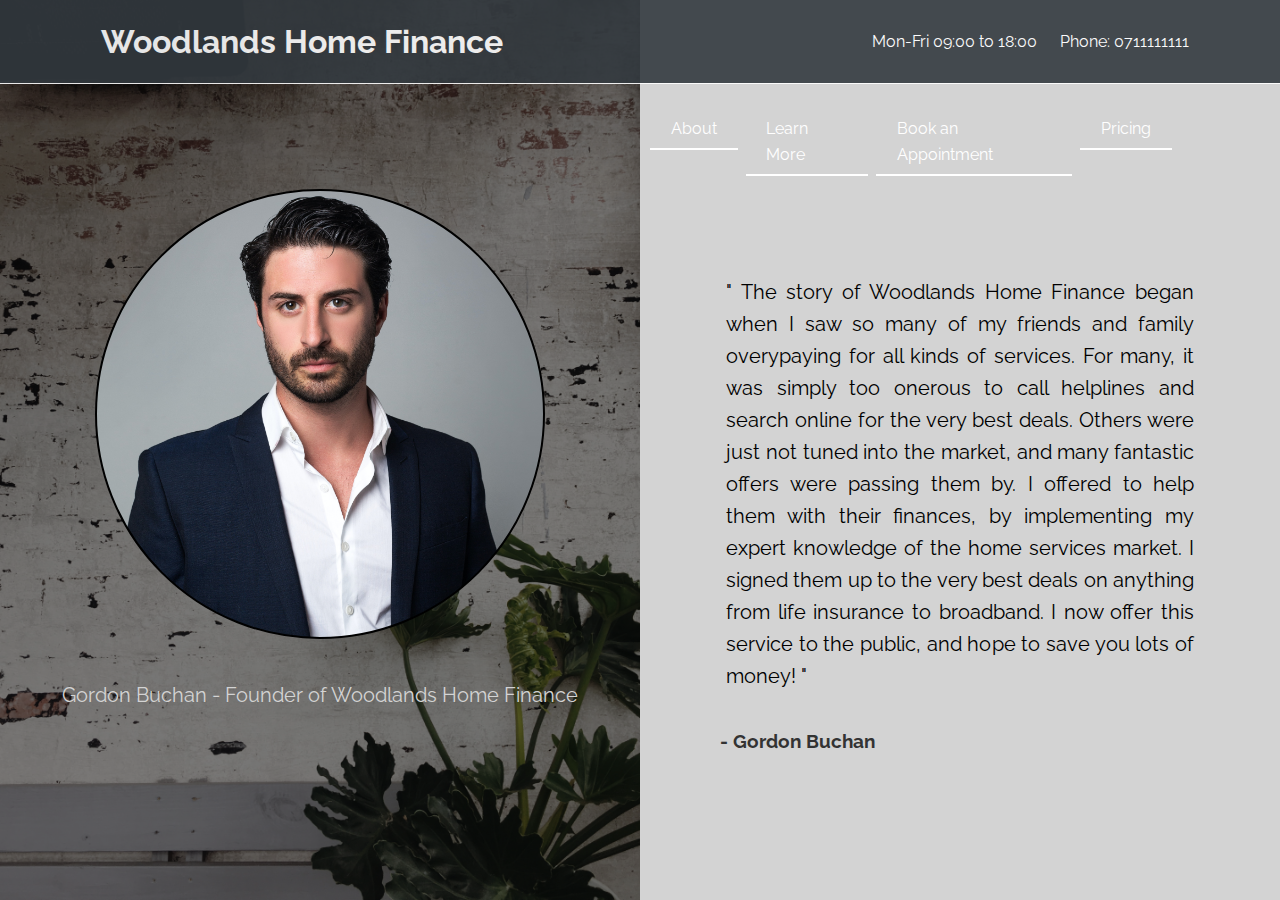
==== about.html @ e4218d60 "Initial" ====
<!DOCTYPE html>
<html lang="en">
  <head>
    <meta charset="UTF-8" />
    <meta name="viewport" content="width=device-width, initial-scale=1.0" />
    <link rel="stylesheet" href="style.css" />
    <link
      rel="stylesheet"
      href="https://use.fontawesome.com/releases/v5.8.1/css/all.css"
      integrity="sha384-50oBUHEmvpQ+1lW4y57PTFmhCaXp0ML5d60M1M7uH2+nqUivzIebhndOJK28anvf"
      crossorigin="anonymous"
    />
    <link
      href="https://fonts.googleapis.com/css?family=Raleway"
      rel="stylesheet"
    />
    <title>About</title>
  </head>
  <body>
    <nav class="navbar bg-dark">
      <h1>
        <a href="index.html"
          ><i class="fas fa-calculator" id="icon"></i> Woodlands Home Finance</a
        >
      </h1>
      <ul>
        <li><a href="#">Mon-Fri 09:00 to 18:00</a></li>
        <li><a href="#">Phone: 0711111111</a></li>
      </ul>
    </nav>
    <section class="learn">
      <div>
        <div class="container">
            <div class="row">
                <div class="column col-4">
                  <div class="dark-overlay2">
                    <div class="circleBase type1">

                    </div>
                    <p class="title">Gordon Buchan - Founder of Woodlands Home Finance</p>
                  </div>
                </div>
                <div class="column col-5">
                    <div class="menu">
                        <div class="buttons">
                          <a href="about.html" class="btn btn-menu">About</a>
                        </div>
                        <div class="buttons">
                          <a href="learn.html" class="btn btn-menu">Learn More</a>
                        </div>
                        <div class="buttons">
                          <a href="register.html" class="btn btn-menu"
                            >Book an Appointment</a
                          >
                        </div>
                        <div class="buttons">
                          <a href="pricing.html" class="btn btn-menu">Pricing</a>
                        </div>
                      </div>
                    <div class="quote-div">
                        <p class="quote-p">" The story of Woodlands Home Finance began when I saw so many of my friends and family
                            overypaying for all kinds of services. For many, it was simply too onerous to call helplines and search
                            online for the very best deals. Others were just not tuned into the market, and many fantastic offers
                            were passing them by. I offered to help them with their finances, by implementing my expert
                            knowledge of the home services market. I signed them up to the very best deals on anything from life insurance
                            to broadband. I now offer this service to the public, and hope to save you lots of money! "
                        </p>
                    </div>
                    <h3 class="sign"> - Gordon Buchan</h3>
                </div>
              </div>
      </div>
    </section>
  </body>
</html>
---- style.css ----
:root {
  --primary-color: #17a2b8;
  --dark-color: #343a40;
  --light-color: #f4f4f4;
}

* {
  box-sizing: border-box;
  margin: 0;
  padding: 0;
}

body {
  font-family: "Raleway", sans-serif;
  font-size: 1rem;
  line-height: 1.6;
  background-color: #fff;
  color: #333;
}

/* text styles */

.lead {
  font-size: 1.5rem;
  margin-bottom: 1rem;
}

a {
  color: var(--primary-color);
  text-decoration: none;
}

ul {
  list-style: none;
}

.navbar {
  display: flex;
  justify-content: space-between;
  align-items: center;
  padding: 1rem 5rem;
  position: fixed;
  z-index: 1;
  width: 100%;
  top: 0;
  border-bottom: solid 1px white;
  opacity: 0.9;
}

.navbar ul {
  display: flex;
}

.navbar a {
  color: #fff;
  padding: 0.45rem;
  margin: 0 0.25rem;
}

.navbar a:hover {
  color: var(--primary-color);
}

.navbar .welcome span {
  margin-right: 0.6rem;
}

.bg-dark {
  background: var(--dark-color);
  color: #fff;
}

#icon {
  padding-right: 10px;
}

.landing {
  position: relative;
  background: url("./assets/imgs/slid.jpg") no-repeat center center/cover;
  height: 100vh;
}

.learn {
  position: relative;
  background: white;
  height: 100vh;
}

.dark-overlay {
  display: flex;
  background-color: rgba(0, 0, 0, 0.5);
  position: absolute;
  top: 0;
  left: 0;
  width: 100%;
  height: 100%;
}

.dark-overlay2 {
  display: flex;
  background-color: rgba(0, 0, 0, 0.5);
  position: absolute;
  top: 0;
  left: 0;
  width: 50%;
  height: 100%;
  z-index: 0;
  align-items: center;
  justify-content: center;
  flex-direction: column;
}

.landing-inner {
  color: #fff;
  height: auto;
  width: 80%;
  margin-left: 120px;
  padding-top: 250px;
  display: flex;
  flex-direction: column;
  text-align: justify;
}

.landing-inner2 {
  color: black;
  display: flex;
  flex-direction: column;
  text-align: justify;
  margin: auto 10% auto 10%;
}

.btn {
  display: inline-block;
  background: var(--light-color);
  color: #333;
  padding: 0.4rem 1.3rem;
  font-size: 1rem;
  cursor: pointer;
  margin-right: 0.5rem;
  transition: opacity 0.2s ease-in;
  outline: none;
}

.btn-primary {
  background: var(--primary-color);
  color: #fff;
  margin-top: 20px;
  border: none;
}

.btn-menu {
  background: none;
  color: white;
  margin-top: 20px;
  border-bottom: 2px solid white;
}

.btn-menu:hover {
  opacity: 0.6;
}

/* mobile styles */

.x-large {
  font-size: 3rem;
}

.x-large2 {
  font-size: 3rem;
  color: black;
}

.lead {
  font-size: 20px;
  margin-top: 20px;
}

.menu {
  display: flex;
  margin-top: 80px;
  justify-content: flex-end;
  margin-right: 90px;
}

.row {
  display: flex;
}

/* Create two equal columns that sits next to each other */
.column {
  flex: 50%;
  padding: 10px;
  height: 100vh; /* Should be removed. Only for demonstration */
}

.container {
  margin: auto;
}

.col-1 {
  background-color: none;
}

.col-2 {
  background: url("./assets/imgs/learn2.jpg") no-repeat center center/cover;
}

.col-3 {
  background-color: lightgrey;
}

.col-4 {
  display: flex;
  background: url("./assets/imgs/pattern6.jpg") no-repeat center center/cover;
  justify-content: center;
  align-items: center;
  flex-direction: column;
}

.col-5 {
  background: lightgray;
}

.col-6 {
  background: url("./assets/imgs/cash.jpg") no-repeat center center/cover;
}

.col-7 {
  display: flex;
  justify-content: center;
  align-items: center;
  background: white;
  transition: opacity 0.2s ease-in;
}

.col-8 {
  background: grey;
}

.learn-header {
  display: flex;
  height: auto;
  text-align: justify;
  font-size: 20px;
  margin: 110px 5% auto 5%;
}

.bullets {
  display: flex;
  flex-direction: column;
  height: 500px;
  text-align: justify;
  font-size: 15px;
  margin: 40px 5% auto 5%;
  padding-bottom: 30px;
  justify-content: space-evenly;
  flex-wrap: wrap;
}

.fa-search-dollar {
  font-size: 40px;
  padding-right: 20px;
  padding-top: 10px;
}

.fa-chart-line {
  font-size: 40px;
  padding-right: 20px;
  padding-top: 10px;
}

.fa-user-tie {
  font-size: 40px;
  padding-right: 23px;
  padding-top: 10px;
}

.fa-wine-glass-alt {
  font-size: 40px;
  padding-right: 30px;
  padding-left: 5px;
  padding-top: 10px;
}

.bull {
  display: flex;
}

.circleBase {
  border-radius: 50%;
  behavior: url(PIE.htc); /* remove if you don't care about IE8 */
}

.type1 {
  display: flex;
  width: 450px;
  height: 450px;
  background: url("./assets/imgs/man.jpg") no-repeat center center/cover;
  border: 2px solid black;
}

.title {
  color: lightgray;
  font-size: 20px;
  padding-top: 40px;
}

.quote-div {
  padding: 0 1em;
  margin-top: 100px;
}

.quote-p {
  font-size: 20px;
  text-align: justify;
  padding: 0 60px 0 60px;
  color: black;
}

.sign {
  padding-left: 70px;
  padding-top: 35px;
}

.pricing-background {
  position: relative;
  background: lightgray;
  height: 100vh;
}

.form-container {
  display: flex;
  height: 100vh;
  align-items: center;
  justify-content: center;
}

@import url(https://fonts.googleapis.com/css?family=Montserrat:400, 700);

form {
  max-width: 420px;
  margin: 50px auto;
}

.feedback-input {
  color: black;
  font-family: Helvetica, Arial, sans-serif;
  font-weight: 500;
  font-size: 18px;
  border-radius: 5px;
  line-height: 22px;
  background-color: transparent;
  border: 2px solid #cc6666;
  transition: all 0.3s;
  padding: 13px;
  margin-bottom: 15px;
  width: 100%;
  box-sizing: border-box;
  outline: 0;
}

.feedback-input:focus {
  border: 2px solid #cc4949;
}

textarea {
  height: 150px;
  line-height: 150%;
  resize: vertical;
}

[type="submit"] {
  font-family: "Montserrat", Arial, Helvetica, sans-serif;
  width: 100%;
  background: #cc6666;
  border-radius: 5px;
  border: 0;
  cursor: pointer;
  color: white;
  font-size: 24px;
  padding-top: 10px;
  padding-bottom: 10px;
  transition: all 0.3s;
  margin-top: -4px;
  font-weight: 700;
}
[type="submit"]:hover {
  background: #cc4949;
}
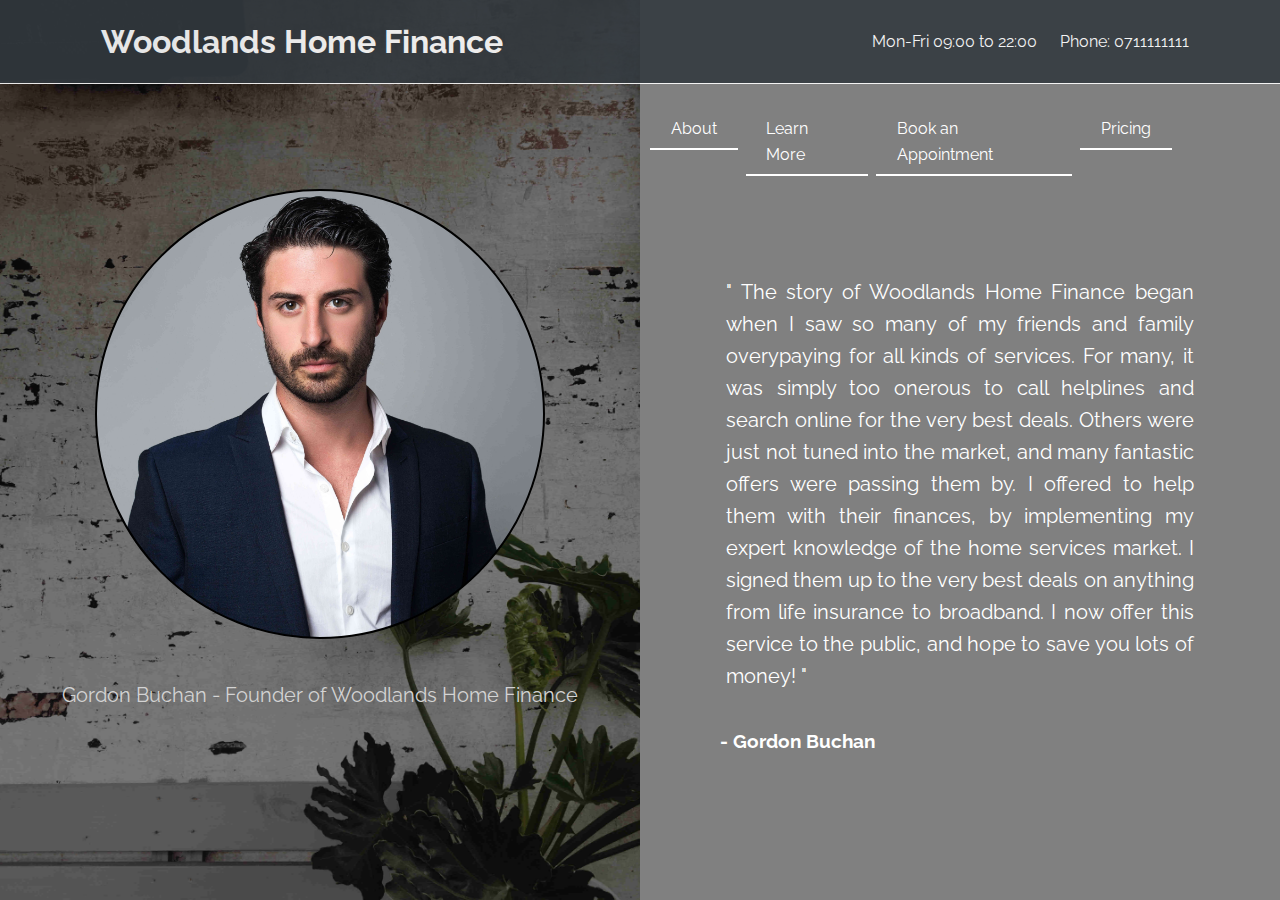
==== commit b4a86371: "7th commit" ====
--- a/about.html
+++ b/about.html
@@ -19,12 +19,12 @@
   <body>
     <nav class="navbar bg-dark">
       <h1>
-        <a href="index.html"
+        <a href="index"
           ><i class="fas fa-calculator" id="icon"></i> Woodlands Home Finance</a
         >
       </h1>
       <ul>
-        <li><a href="#">Mon-Fri 09:00 to 18:00</a></li>
+        <li><a href="#">Mon-Fri 09:00 to 22:00</a></li>
         <li><a href="#">Phone: 0711111111</a></li>
       </ul>
     </nav>
@@ -43,18 +43,18 @@
                 <div class="column col-5">
                     <div class="menu">
                         <div class="buttons">
-                          <a href="about.html" class="btn btn-menu">About</a>
+                          <a href="about" class="btn btn-menu">About</a>
                         </div>
                         <div class="buttons">
-                          <a href="learn.html" class="btn btn-menu">Learn More</a>
+                          <a href="learn" class="btn btn-menu">Learn More</a>
                         </div>
                         <div class="buttons">
-                          <a href="register.html" class="btn btn-menu"
+                          <a href="contact" class="btn btn-menu"
                             >Book an Appointment</a
                           >
                         </div>
                         <div class="buttons">
-                          <a href="pricing.html" class="btn btn-menu">Pricing</a>
+                          <a href="pricing" class="btn btn-menu">Pricing</a>
                         </div>
                       </div>
                     <div class="quote-div">
--- a/style.css
+++ b/style.css
@@ -218,7 +218,7 @@
 }
 
 .col-5 {
-  background: lightgray;
+  background: gray;
 }
 
 .col-6 {
@@ -314,12 +314,13 @@
   font-size: 20px;
   text-align: justify;
   padding: 0 60px 0 60px;
-  color: black;
+  color: white;
 }
 
 .sign {
   padding-left: 70px;
   padding-top: 35px;
+  color: white;
 }
 
 .pricing-background {
@@ -330,9 +331,10 @@
 
 .form-container {
   display: flex;
-  height: 100vh;
+  height: 90vh;
   align-items: center;
   justify-content: center;
+  padding-top: 100px;
 }
 
 @import url(https://fonts.googleapis.com/css?family=Montserrat:400, 700);
@@ -387,3 +389,21 @@
 [type="submit"]:hover {
   background: #cc4949;
 }
+
+.spam {
+  margin-bottom: 15px;
+}
+
+.contact-container {
+  margin-top: 100px;
+  padding: 0 40px 0 40px;
+  text-align: justify;
+  color: white;
+}
+
+.phone {
+  padding-top: 50px;
+  text-align: center;
+  font-size: 30px;
+  word-spacing: 1rem;
+}
